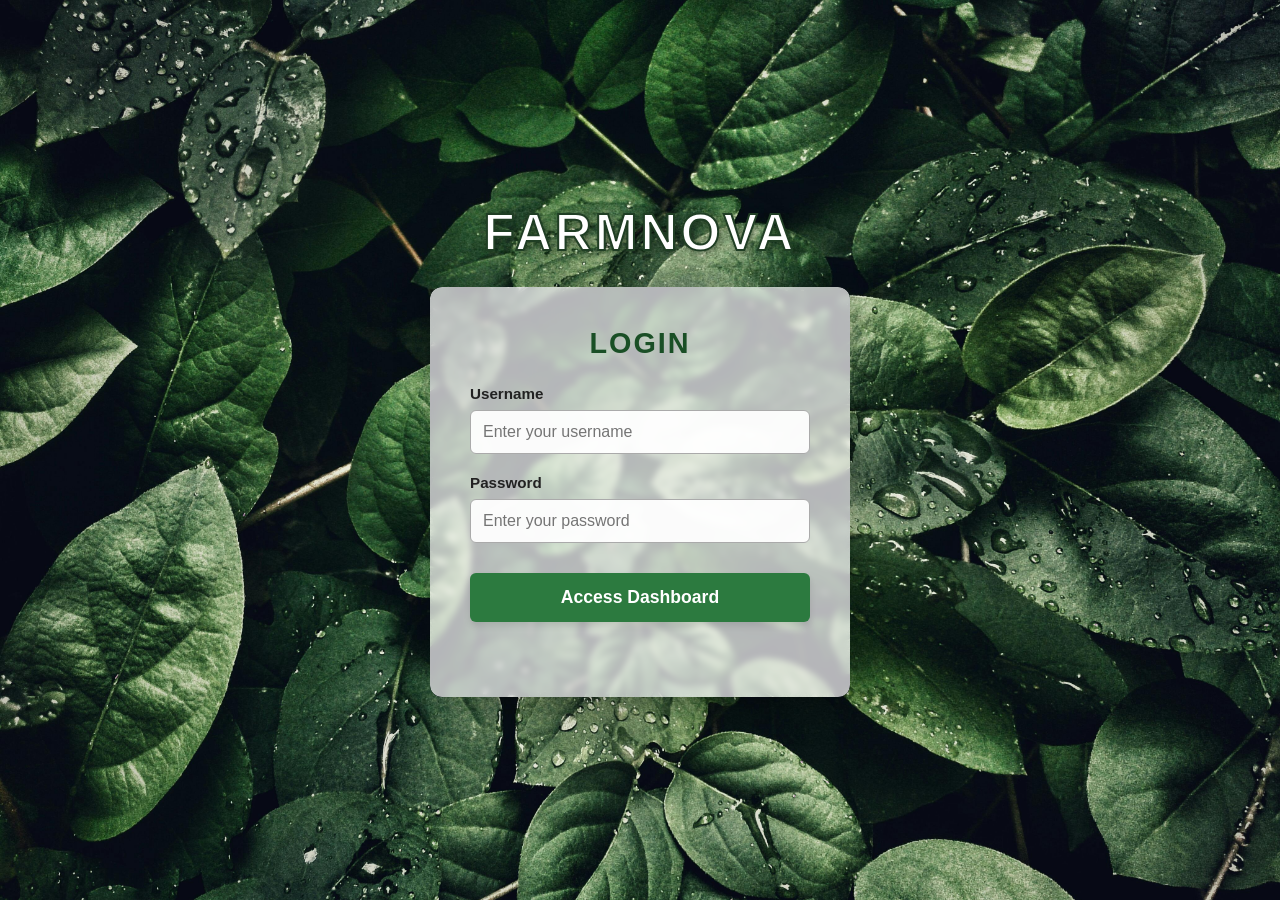
==== index.html @ de2e7826 "Update and rename LINK.html to index.html" ====
<!DOCTYPE html>
<html lang="en">
<head>
    <meta charset="UTF-8">
    <meta name="viewport" content="width=device-width, initial-scale=1.0">
    <title>FARMNOVA - Sensor Dashboard</title>
    <link rel="stylesheet" href="DESIGN.css">
</head>
<body>

    <div id="login-section">
        <div class="login-wrapper">
            <h1 class="main-title">FARMNOVA</h1>
            
            <div class="login-box">
                <div class="login-content">
                    <h2 class="login-subtitle">LOGIN</h2>
                    
                    <form id="loginForm">
                        <div class="input-group">
                            <label for="username">Username</label>
                            <input type="text" id="username" placeholder="Enter your username" required>
                        </div>
                        
                        <div class="input-group">
                            <label for="password">Password</label>
                            <input type="password" id="password" placeholder="Enter your password" required>
                        </div>
                        
                        <button type="submit" class="login-btn">Access Dashboard</button>
                        <p id="errorMessage" class="error-message"></p>
                    </form>
                </div>
            </div>
        </div>
    </div>

    <div id="dashboard-section" style="display: none;">
        <div class="dashboard-wrapper">
            <header class="dashboard-header">
                <div>
                    <h1>FARMNOVA</h1>
                    <p>Live ESP32 Sensor Network</p>
                </div>
                <button id="logoutBtn" class="logout-btn">Logout</button>
            </header>

            <div class="grid-container">
                <div class="card border-blue">
                    <div class="icon-box">📡</div>
                    <div class="card-text">
                        <h3 data-default="Sensor 1" data-assigned="" data-desired="" data-pin="">Sensor 1</h3>
                        <p id="s1-val">Loading...</p>
                        <p id="s1-desired" class="desired-display">Desired: --</p>
                    </div>
                    <label class="toggle-container">
                        <input type="checkbox" class="sensor-toggle">
                        <span class="slider round"></span>
                    </label>
                </div>
                <div class="card border-orange">
                    <div class="icon-box">📡</div>
                    <div class="card-text">
                        <h3 data-default="Sensor 2" data-assigned="" data-desired="" data-pin="">Sensor 2</h3>
                        <p id="s2-val">Loading...</p>
                        <p id="s2-desired" class="desired-display">Desired: --</p>
                    </div>
                    <label class="toggle-container">
                        <input type="checkbox" class="sensor-toggle">
                        <span class="slider round"></span>
                    </label>
                </div>
                <div class="card border-purple">
                    <div class="icon-box">📡</div>
                    <div class="card-text">
                        <h3 data-default="Sensor 3" data-assigned="" data-desired="" data-pin="">Sensor 3</h3>
                        <p id="s3-val">Loading...</p>
                        <p id="s3-desired" class="desired-display">Desired: --</p>
                    </div>
                    <label class="toggle-container">
                        <input type="checkbox" class="sensor-toggle">
                        <span class="slider round"></span>
                    </label>
                </div>

                <div class="card border-green">
                    <div class="icon-box">📡</div>
                    <div class="card-text">
                        <h3 data-default="Sensor 4" data-assigned="" data-desired="" data-pin="">Sensor 4</h3>
                        <p id="s4-val">Loading...</p>
                        <p id="s4-desired" class="desired-display">Desired: --</p>
                    </div>
                    <label class="toggle-container">
                        <input type="checkbox" class="sensor-toggle">
                        <span class="slider round"></span>
                    </label>
                </div>
                <div class="card border-red">
                    <div class="icon-box">📡</div>
                    <div class="card-text">
                        <h3 data-default="Sensor 5" data-assigned="" data-desired="" data-pin="">Sensor 5</h3>
                        <p id="s5-val">Loading...</p>
                        <p id="s5-desired" class="desired-display">Desired: --</p>
                    </div>
                    <label class="toggle-container">
                        <input type="checkbox" class="sensor-toggle">
                        <span class="slider round"></span>
                    </label>
                </div>
                <div class="card border-cyan">
                    <div class="icon-box">📡</div>
                    <div class="card-text">
                        <h3 data-default="Sensor 6" data-assigned="" data-desired="" data-pin="">Sensor 6</h3>
                        <p id="s6-val">Loading...</p>
                        <p id="s6-desired" class="desired-display">Desired: --</p>
                    </div>
                    <label class="toggle-container">
                        <input type="checkbox" class="sensor-toggle">
                        <span class="slider round"></span>
                    </label>
                </div>

                <div class="card border-yellow">
                    <div class="icon-box">📡</div>
                    <div class="card-text">
                        <h3 data-default="Sensor 7" data-assigned="" data-desired="" data-pin="">Sensor 7</h3>
                        <p id="s7-val">Loading...</p>
                        <p id="s7-desired" class="desired-display">Desired: --</p>
                    </div>
                    <label class="toggle-container">
                        <input type="checkbox" class="sensor-toggle">
                        <span class="slider round"></span>
                    </label>
                </div>
                <div class="card border-pink">
                    <div class="icon-box">📡</div>
                    <div class="card-text">
                        <h3 data-default="Sensor 8" data-assigned="" data-desired="" data-pin="">Sensor 8</h3>
                        <p id="s8-val">Loading...</p>
                        <p id="s8-desired" class="desired-display">Desired: --</p>
                    </div>
                    <label class="toggle-container">
                        <input type="checkbox" class="sensor-toggle">
                        <span class="slider round"></span>
                    </label>
                </div>
                <div class="card border-teal">
                    <div class="icon-box">📡</div>
                    <div class="card-text">
                        <h3 data-default="Sensor 9" data-assigned="" data-desired="" data-pin="">Sensor 9</h3>
                        <p id="s9-val">Loading...</p>
                        <p id="s9-desired" class="desired-display">Desired: --</p>
                    </div>
                    <label class="toggle-container">
                        <input type="checkbox" class="sensor-toggle">
                        <span class="slider round"></span>
                    </label>
                </div>
            </div>
        </div>
    </div>

    <div id="sensorModal" class="modal-overlay" style="display: none;">
        <div class="modal-content">
            <h3>Assign Sensor</h3>
            <div class="input-group">
                <label for="sensorType">Type</label>
                <select id="sensorType">
                    <option value="" disabled selected>Select a sensor type...</option>
                    <option value="LDR">LDR</option>
                    <option value="Temperature">Temperature</option>
                    <option value="Humidity">Humidity</option>
                    <option value="MQ135">MQ135</option>
                    <option value="Soil Moisture">Soil Moisture</option>
                </select>
            </div>
            
            <div class="input-group">
                <label for="sensorDesired">Desired Value</label>
                <input type="number" step="any" id="sensorDesired" placeholder="Enter desired value">
            </div>
            
            <div class="input-group">
                <label for="sensorPin">Output Pin</label>
                <select id="sensorPin">
                    <option value="" disabled selected>Select an output pin...</option>
                    <option value="pin0">Pin 0</option>
                    <option value="pin1">Pin 1</option>
                    <option value="pin2">Pin 2</option>
                    <option value="pin3">Pin 3</option>
                    <option value="pin4">Pin 4</option>
                    <option value="pin5">Pin 5</option>
                    <option value="pin6">Pin 6</option>
                    <option value="pin7">Pin 7</option>
                    <option value="pin8">Pin 8</option>
                    <option value="pin9">Pin 9</option>
                </select>
            </div>
            
            <div class="modal-actions">
                <button id="cancelModalBtn" class="cancel-btn">Cancel</button>
                <button id="saveModalBtn" class="save-btn">Apply</button>
            </div>
        </div>
    </div>

    <script src="SCRIPT.js"></script>
</body>

</html>
---- DESIGN.css ----
* {
    margin: 0;
    padding: 0;
    box-sizing: border-box;
    font-family: 'Segoe UI', Tahoma, Geneva, Verdana, sans-serif;
}

#login-section {
    background-image: url('ASSETS/LOGIN.jpg');
    background-size: cover;
    background-position: center;
    background-attachment: fixed;
    min-height: 100vh;
    display: flex;
    justify-content: center;
    align-items: center;
}

.login-wrapper { text-align: center; width: 100%; max-width: 420px; }

.main-title {
    color: #ffffff;
    font-size: 3.2rem;
    letter-spacing: 3px;
    margin-bottom: 25px;
    font-weight: 800;
    text-shadow: 2px 2px 8px rgba(0, 0, 0, 0.5); 
    -webkit-text-stroke: 2px #203E24; 
}

.login-box {
    background-image: url('ASSETS/LOGIN.jpg');
    background-size: cover;
    background-position: center;
    border-radius: 12px;
    box-shadow: 0 12px 35px rgba(0, 0, 0, 0.3); 
    overflow: hidden; 
}

.login-content {
    background-color: rgba(255, 255, 255, 0.70); 
    backdrop-filter: blur(3px); 
    padding: 40px;
    text-align: left;
}

.login-subtitle {
    text-align: center; color: #1a4f26; font-size: 1.8rem;
    margin-bottom: 25px; letter-spacing: 2px;
}

.input-group { margin-bottom: 20px; }
.input-group label { display: block; margin-bottom: 8px; color: #222; font-weight: 700; font-size: 0.95rem; }
.input-group input { width: 100%; padding: 12px; border: 1px solid #aaa; border-radius: 6px; font-size: 1rem; background-color: rgba(255, 255, 255, 0.95); transition: all 0.3s; }
.input-group input:focus { outline: none; border-color: #2c7a3f; box-shadow: 0 0 5px rgba(44, 122, 63, 0.4); }

.login-btn { width: 100%; padding: 14px; background-color: #2c7a3f; color: white; border: none; border-radius: 6px; font-size: 1.1rem; cursor: pointer; font-weight: bold; transition: background-color 0.3s, transform 0.1s; margin-top: 10px; box-shadow: 0 4px 6px rgba(0, 0, 0, 0.1); }
.login-btn:hover { background-color: #1e5c2d; }
.login-btn:active { transform: scale(0.98); }

.error-message { color: #dc3545; text-align: center; margin-top: 15px; font-size: 0.9rem; min-height: 20px; font-weight: 600; }

#dashboard-section { background-color: #f4f7fc; min-height: 100vh; padding: 40px 20px; justify-content: center; }
.dashboard-wrapper { width: 100%; max-width: 1100px; margin: 0 auto; }
.dashboard-header { display: flex; justify-content: space-between; align-items: center; margin-bottom: 40px; }
.dashboard-header h1 { color: #2c7a3f; font-size: 2.2rem; letter-spacing: 1px; text-shadow: none; -webkit-text-stroke: 0px; }
.dashboard-header p { color: #6c757d; font-size: 1rem; }

.logout-btn { padding: 10px 20px; background-color: white; color: #dc3545; border: 1px solid #dc3545; border-radius: 6px; cursor: pointer; font-weight: bold; transition: all 0.3s; }
.logout-btn:hover { background-color: #dc3545; color: white; }

.grid-container { display: grid; grid-template-columns: repeat(3, 1fr); gap: 25px; }

.card { background-color: #ffffff; border-radius: 12px; padding: 20px; display: flex; align-items: center; box-shadow: 0 4px 15px rgba(0, 0, 0, 0.04); transition: transform 0.2s, box-shadow 0.2s; cursor: pointer; }
.card:hover { transform: translateY(-4px); box-shadow: 0 8px 25px rgba(0, 0, 0, 0.08); }
.icon-box { width: 65px; height: 65px; background-color: #f8f9fa; border-radius: 14px; display: flex; justify-content: center; align-items: center; font-size: 1.8rem; margin-right: 18px; flex-shrink: 0; }
.card-text h3 { font-size: 1.15rem; color: #1a202c; margin-bottom: 4px; }
.card-text p { font-size: 0.9rem; color: #718096; }

.desired-display { font-size: 0.85rem !important; color: #4a5568 !important; font-weight: 600; margin-top: 3px; }

.border-blue   { border-left: 6px solid #3182ce; }
.border-orange { border-left: 6px solid #dd6b20; }
.border-purple { border-left: 6px solid #805ad5; }
.border-green  { border-left: 6px solid #38a169; }
.border-red    { border-left: 6px solid #e53e3e; }
.border-cyan   { border-left: 6px solid #00b5d8; }
.border-yellow { border-left: 6px solid #d69e2e; }
.border-pink   { border-left: 6px solid #d53f8c; }
.border-teal   { border-left: 6px solid #319795; }

@media (max-width: 900px) { .grid-container { grid-template-columns: repeat(2, 1fr); } }
@media (max-width: 600px) { .grid-container { grid-template-columns: 1fr; } }

.toggle-container { margin-left: auto; position: relative; display: inline-block; width: 48px; height: 26px; flex-shrink: 0; }
.toggle-container input { opacity: 0; width: 0; height: 0; }
.slider { position: absolute; cursor: pointer; top: 0; left: 0; right: 0; bottom: 0; background-color: #a0aec0; transition: .4s; }
.slider:before { position: absolute; content: ""; height: 20px; width: 20px; left: 3px; bottom: 3px; background-color: white; transition: .4s; }
input:checked + .slider { background-color: #38a169; }
input:checked + .slider:before { transform: translateX(22px); }
.slider.round { border-radius: 34px; }
.slider.round:before { border-radius: 50%; }

.modal-overlay { position: fixed; top: 0; left: 0; width: 100%; height: 100%; background-color: rgba(0, 0, 0, 0.6); display: flex; justify-content: center; align-items: center; z-index: 1000; }
.modal-content { background-color: white; padding: 30px; border-radius: 10px; width: 90%; max-width: 380px; box-shadow: 0 10px 40px rgba(0, 0, 0, 0.2); text-align: left; }
.modal-content h3 { margin-bottom: 20px; color: #1a4f26; font-size: 1.4rem; }
.modal-content select, .modal-content input[type="number"] { width: 100%; padding: 12px; border: 1px solid #aaa; border-radius: 6px; font-size: 1rem; margin-bottom: 25px; background-color: #f9f9f9; }
.modal-content select { cursor: pointer; }
.modal-content select:focus, .modal-content input[type="number"]:focus { outline: none; border-color: #2c7a3f; }
.modal-content select option:disabled { color: #a0aec0; background-color: #f0f4f8; }
.modal-actions { display: flex; justify-content: flex-end; gap: 12px; }
.cancel-btn, .save-btn { padding: 10px 18px; border: none; border-radius: 6px; cursor: pointer; font-weight: bold; transition: background-color 0.2s; font-size: 1rem; }
.cancel-btn { background-color: #e2e8f0; color: #4a5568; }
.save-btn { background-color: #2c7a3f; color: white; }
.cancel-btn:hover { background-color: #cbd5e0; }
.save-btn:hover { background-color: #1e5c2d; }
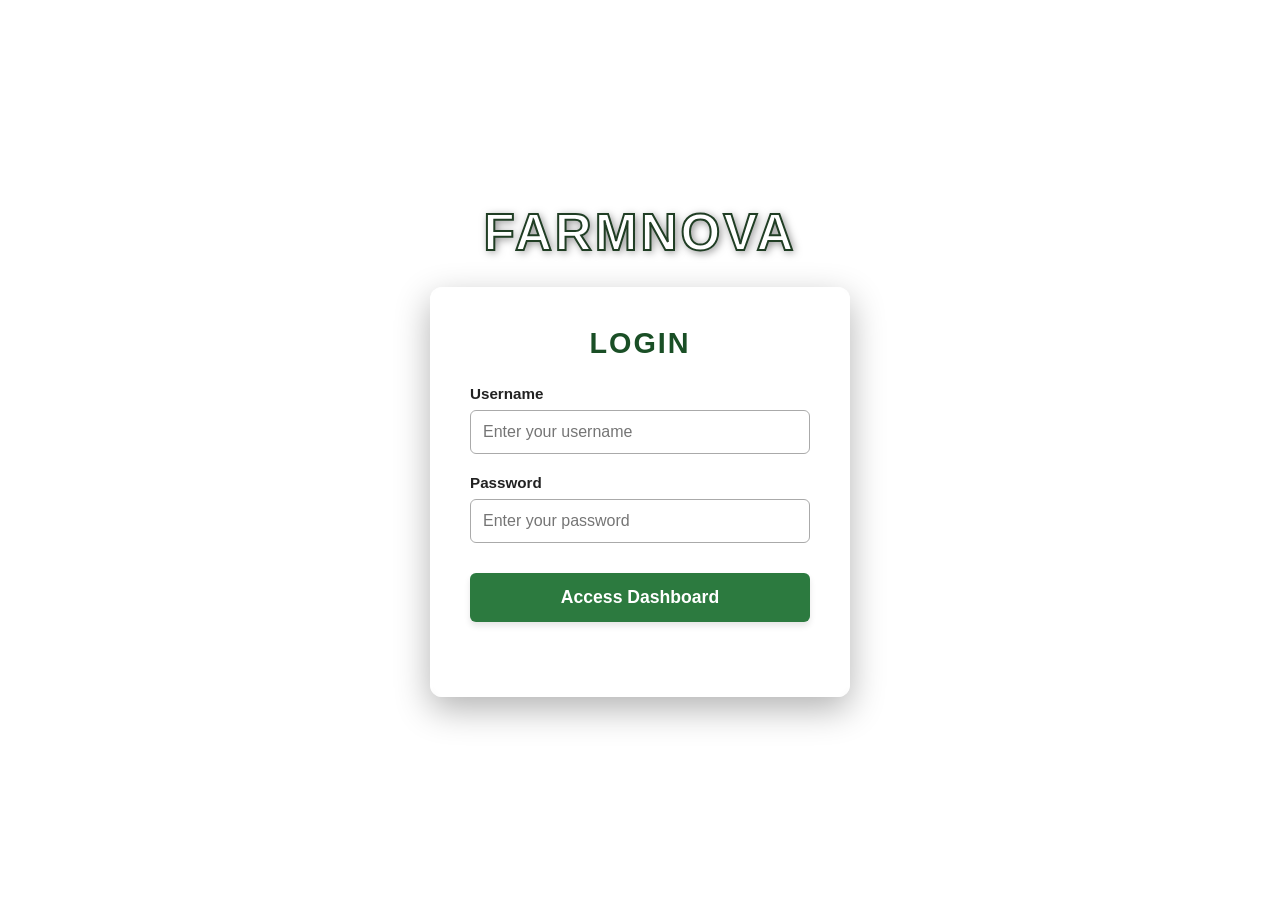
==== commit 97d7211e: "Update index.html" ====
--- a/index.html
+++ b/index.html
@@ -42,14 +42,17 @@
                     <h1>FARMNOVA</h1>
                     <p>Live ESP32 Sensor Network</p>
                 </div>
-                <button id="logoutBtn" class="logout-btn">Logout</button>
+                <div class="header-buttons">
+                    <button id="refreshBtn" class="refresh-btn">Refresh</button>
+                    <button id="logoutBtn" class="logout-btn">Logout</button>
+                </div>
             </header>
 
             <div class="grid-container">
                 <div class="card border-blue">
                     <div class="icon-box">📡</div>
                     <div class="card-text">
-                        <h3 data-default="Sensor 1" data-assigned="" data-desired="" data-pin="">Sensor 1</h3>
+                        <h3 data-id="1" data-assigned="LDR" data-desired="" data-pin="">LDR</h3>
                         <p id="s1-val">Loading...</p>
                         <p id="s1-desired" class="desired-display">Desired: --</p>
                     </div>
@@ -61,7 +64,7 @@
                 <div class="card border-orange">
                     <div class="icon-box">📡</div>
                     <div class="card-text">
-                        <h3 data-default="Sensor 2" data-assigned="" data-desired="" data-pin="">Sensor 2</h3>
+                        <h3 data-id="2" data-assigned="LDR" data-desired="" data-pin="">LDR</h3>
                         <p id="s2-val">Loading...</p>
                         <p id="s2-desired" class="desired-display">Desired: --</p>
                     </div>
@@ -73,7 +76,7 @@
                 <div class="card border-purple">
                     <div class="icon-box">📡</div>
                     <div class="card-text">
-                        <h3 data-default="Sensor 3" data-assigned="" data-desired="" data-pin="">Sensor 3</h3>
+                        <h3 data-id="3" data-assigned="MQ135" data-desired="" data-pin="">MQ135</h3>
                         <p id="s3-val">Loading...</p>
                         <p id="s3-desired" class="desired-display">Desired: --</p>
                     </div>
@@ -86,7 +89,7 @@
                 <div class="card border-green">
                     <div class="icon-box">📡</div>
                     <div class="card-text">
-                        <h3 data-default="Sensor 4" data-assigned="" data-desired="" data-pin="">Sensor 4</h3>
+                        <h3 data-id="4" data-assigned="MQ135" data-desired="" data-pin="">MQ135</h3>
                         <p id="s4-val">Loading...</p>
                         <p id="s4-desired" class="desired-display">Desired: --</p>
                     </div>
@@ -98,7 +101,7 @@
                 <div class="card border-red">
                     <div class="icon-box">📡</div>
                     <div class="card-text">
-                        <h3 data-default="Sensor 5" data-assigned="" data-desired="" data-pin="">Sensor 5</h3>
+                        <h3 data-id="5" data-assigned="Soil Moisture" data-desired="" data-pin="">SOIL MOISTURE</h3>
                         <p id="s5-val">Loading...</p>
                         <p id="s5-desired" class="desired-display">Desired: --</p>
                     </div>
@@ -110,7 +113,7 @@
                 <div class="card border-cyan">
                     <div class="icon-box">📡</div>
                     <div class="card-text">
-                        <h3 data-default="Sensor 6" data-assigned="" data-desired="" data-pin="">Sensor 6</h3>
+                        <h3 data-id="6" data-assigned="Soil Moisture" data-desired="" data-pin="">SOIL MOISTURE</h3>
                         <p id="s6-val">Loading...</p>
                         <p id="s6-desired" class="desired-display">Desired: --</p>
                     </div>
@@ -123,7 +126,7 @@
                 <div class="card border-yellow">
                     <div class="icon-box">📡</div>
                     <div class="card-text">
-                        <h3 data-default="Sensor 7" data-assigned="" data-desired="" data-pin="">Sensor 7</h3>
+                        <h3 data-id="7" data-assigned="Temperature" data-desired="" data-pin="">TEMPERATURE</h3>
                         <p id="s7-val">Loading...</p>
                         <p id="s7-desired" class="desired-display">Desired: --</p>
                     </div>
@@ -135,7 +138,7 @@
                 <div class="card border-pink">
                     <div class="icon-box">📡</div>
                     <div class="card-text">
-                        <h3 data-default="Sensor 8" data-assigned="" data-desired="" data-pin="">Sensor 8</h3>
+                        <h3 data-id="8" data-assigned="Humidity" data-desired="" data-pin="">HUMIDITY</h3>
                         <p id="s8-val">Loading...</p>
                         <p id="s8-desired" class="desired-display">Desired: --</p>
                     </div>
@@ -147,7 +150,7 @@
                 <div class="card border-teal">
                     <div class="icon-box">📡</div>
                     <div class="card-text">
-                        <h3 data-default="Sensor 9" data-assigned="" data-desired="" data-pin="">Sensor 9</h3>
+                        <h3 data-id="9" data-assigned="Temperature" data-desired="" data-pin="">TEMPERATURE</h3>
                         <p id="s9-val">Loading...</p>
                         <p id="s9-desired" class="desired-display">Desired: --</p>
                     </div>
@@ -156,24 +159,26 @@
                         <span class="slider round"></span>
                     </label>
                 </div>
+                
+                <div class="card border-indigo">
+                    <div class="icon-box">📡</div>
+                    <div class="card-text">
+                        <h3 data-id="10" data-assigned="Humidity" data-desired="" data-pin="">HUMIDITY</h3>
+                        <p id="s10-val">Loading...</p>
+                        <p id="s10-desired" class="desired-display">Desired: --</p>
+                    </div>
+                    <label class="toggle-container">
+                        <input type="checkbox" class="sensor-toggle">
+                        <span class="slider round"></span>
+                    </label>
+                </div>
             </div>
         </div>
     </div>
 
     <div id="sensorModal" class="modal-overlay" style="display: none;">
         <div class="modal-content">
-            <h3>Assign Sensor</h3>
-            <div class="input-group">
-                <label for="sensorType">Type</label>
-                <select id="sensorType">
-                    <option value="" disabled selected>Select a sensor type...</option>
-                    <option value="LDR">LDR</option>
-                    <option value="Temperature">Temperature</option>
-                    <option value="Humidity">Humidity</option>
-                    <option value="MQ135">MQ135</option>
-                    <option value="Soil Moisture">Soil Moisture</option>
-                </select>
-            </div>
+            <h3>Configure Sensor</h3>
             
             <div class="input-group">
                 <label for="sensorDesired">Desired Value</label>
@@ -184,16 +189,16 @@
                 <label for="sensorPin">Output Pin</label>
                 <select id="sensorPin">
                     <option value="" disabled selected>Select an output pin...</option>
-                    <option value="pin0">Pin 0</option>
-                    <option value="pin1">Pin 1</option>
-                    <option value="pin2">Pin 2</option>
-                    <option value="pin3">Pin 3</option>
-                    <option value="pin4">Pin 4</option>
-                    <option value="pin5">Pin 5</option>
-                    <option value="pin6">Pin 6</option>
-                    <option value="pin7">Pin 7</option>
-                    <option value="pin8">Pin 8</option>
-                    <option value="pin9">Pin 9</option>
+                    <option value="1">1</option>
+                    <option value="2">2</option>
+                    <option value="3">3</option>
+                    <option value="4">4</option>
+                    <option value="5">5</option>
+                    <option value="6">6</option>
+                    <option value="7">7</option>
+                    <option value="8">8</option>
+                    <option value="9">9</option>
+                    <option value="10">10</option>
                 </select>
             </div>
             
@@ -206,5 +211,4 @@
 
     <script src="SCRIPT.js"></script>
 </body>
-
 </html>
--- a/DESIGN.css
+++ b/DESIGN.css
@@ -6,7 +6,7 @@
 }
 
 #login-section {
-    background-image: url('ASSETS/LOGIN.jpg');
+    background-image: url('https://images.unsplash.com/photo-1596199464654-e4f42f5341f2?ixlib=rb-4.0.3&auto=format&fit=crop&w=1920&q=80');
     background-size: cover;
     background-position: center;
     background-attachment: fixed;
@@ -29,7 +29,7 @@
 }
 
 .login-box {
-    background-image: url('ASSETS/LOGIN.jpg');
+    background-image: url('https://images.unsplash.com/photo-1585320806297-9794b3e4ce18?ixlib=rb-4.0.3&auto=format&fit=crop&w=800&q=80');
     background-size: cover;
     background-position: center;
     border-radius: 12px;
@@ -66,6 +66,10 @@
 .dashboard-header h1 { color: #2c7a3f; font-size: 2.2rem; letter-spacing: 1px; text-shadow: none; -webkit-text-stroke: 0px; }
 .dashboard-header p { color: #6c757d; font-size: 1rem; }
 
+.header-buttons { display: flex; gap: 10px; }
+.refresh-btn { padding: 10px 20px; background-color: white; color: #2c7a3f; border: 1px solid #2c7a3f; border-radius: 6px; cursor: pointer; font-weight: bold; transition: all 0.3s; }
+.refresh-btn:hover { background-color: #2c7a3f; color: white; }
+
 .logout-btn { padding: 10px 20px; background-color: white; color: #dc3545; border: 1px solid #dc3545; border-radius: 6px; cursor: pointer; font-weight: bold; transition: all 0.3s; }
 .logout-btn:hover { background-color: #dc3545; color: white; }
 
@@ -74,9 +78,8 @@
 .card { background-color: #ffffff; border-radius: 12px; padding: 20px; display: flex; align-items: center; box-shadow: 0 4px 15px rgba(0, 0, 0, 0.04); transition: transform 0.2s, box-shadow 0.2s; cursor: pointer; }
 .card:hover { transform: translateY(-4px); box-shadow: 0 8px 25px rgba(0, 0, 0, 0.08); }
 .icon-box { width: 65px; height: 65px; background-color: #f8f9fa; border-radius: 14px; display: flex; justify-content: center; align-items: center; font-size: 1.8rem; margin-right: 18px; flex-shrink: 0; }
-.card-text h3 { font-size: 1.15rem; color: #1a202c; margin-bottom: 4px; }
+.card-text h3 { font-size: 1.15rem; color: #1a202c; margin-bottom: 4px; text-transform: uppercase; }
 .card-text p { font-size: 0.9rem; color: #718096; }
-
 .desired-display { font-size: 0.85rem !important; color: #4a5568 !important; font-weight: 600; margin-top: 3px; }
 
 .border-blue   { border-left: 6px solid #3182ce; }
@@ -88,6 +91,7 @@
 .border-yellow { border-left: 6px solid #d69e2e; }
 .border-pink   { border-left: 6px solid #d53f8c; }
 .border-teal   { border-left: 6px solid #319795; }
+.border-indigo { border-left: 6px solid #5a67d8; }
 
 @media (max-width: 900px) { .grid-container { grid-template-columns: repeat(2, 1fr); } }
 @media (max-width: 600px) { .grid-container { grid-template-columns: 1fr; } }
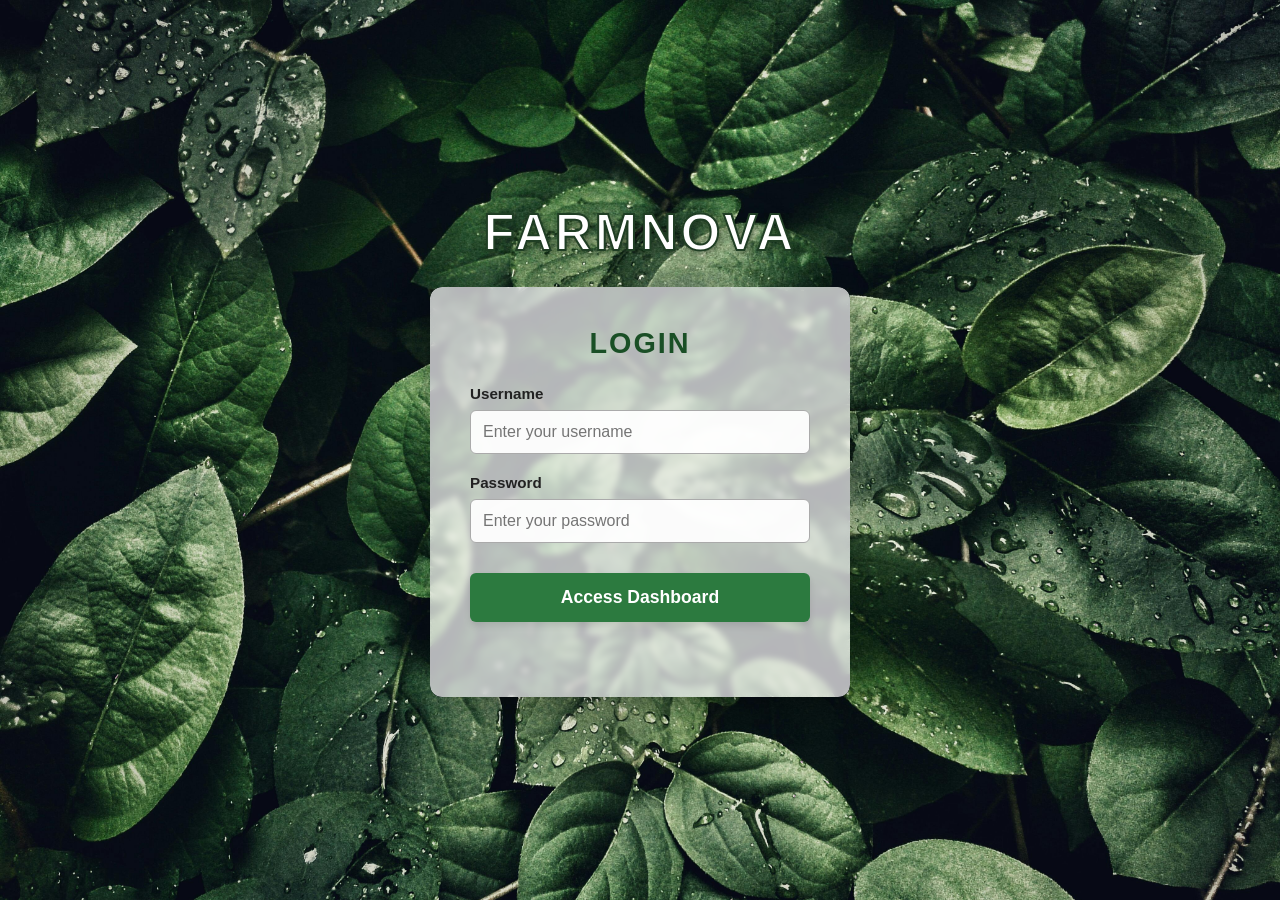
==== commit 4a358aa2: "Add files via upload" ====
--- a/index.html
+++ b/index.html
@@ -211,4 +211,4 @@
 
     <script src="SCRIPT.js"></script>
 </body>
-</html>
+</html>
--- a/DESIGN.css
+++ b/DESIGN.css
@@ -6,7 +6,7 @@
 }
 
 #login-section {
-    background-image: url('https://images.unsplash.com/photo-1596199464654-e4f42f5341f2?ixlib=rb-4.0.3&auto=format&fit=crop&w=1920&q=80');
+    background-image: url('ASSETS/LOGIN.jpg');
     background-size: cover;
     background-position: center;
     background-attachment: fixed;
@@ -29,7 +29,7 @@
 }
 
 .login-box {
-    background-image: url('https://images.unsplash.com/photo-1585320806297-9794b3e4ce18?ixlib=rb-4.0.3&auto=format&fit=crop&w=800&q=80');
+    background-image: url('ASSETS/LOGIN.jpg');
     background-size: cover;
     background-position: center;
     border-radius: 12px;
